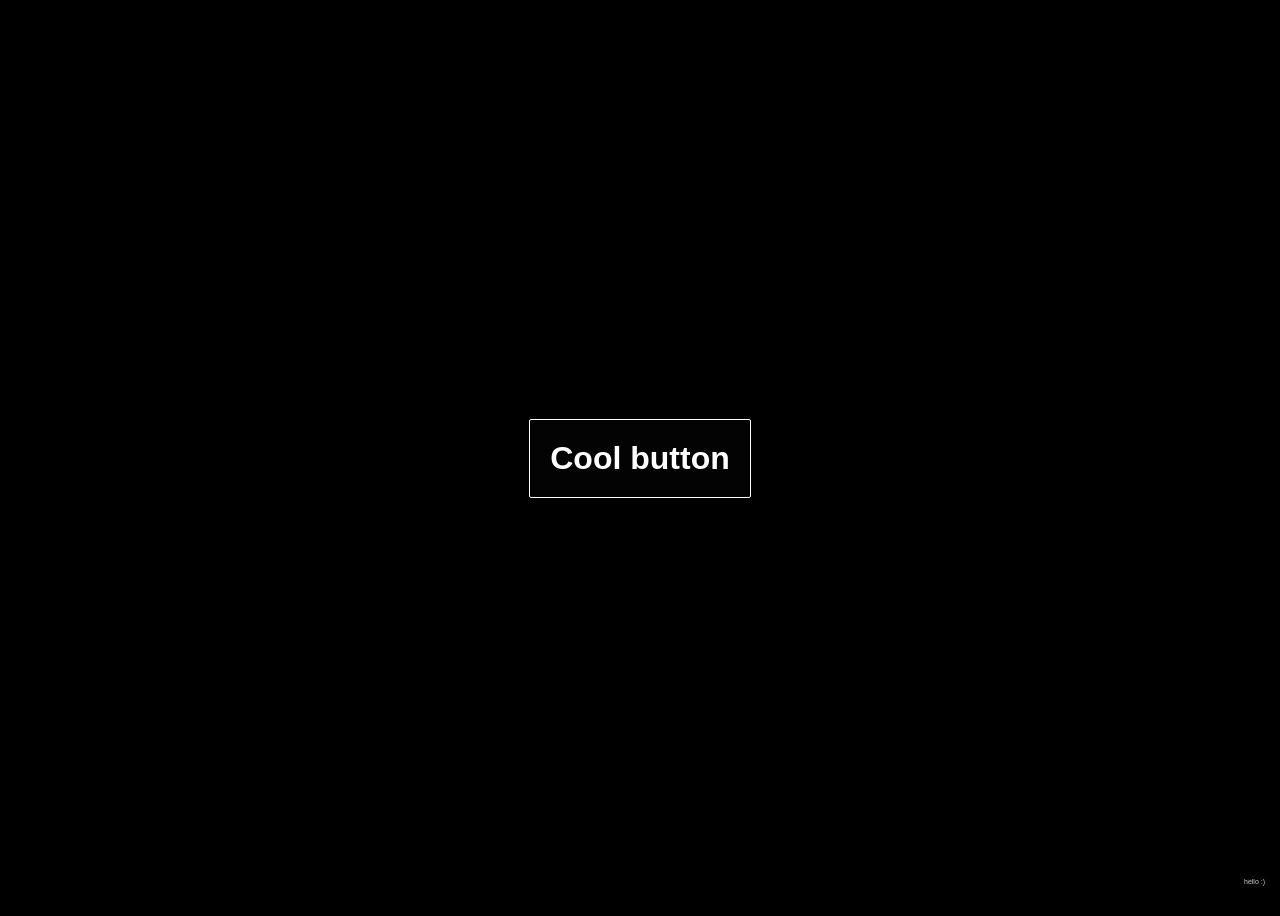
==== index.html @ 972c22ce "turtle" ====
<!DOCTYPE html>
<html>
<head>
<meta name="viewport" content="width=device-width, initial-scale=1.0">
<link rel="stylesheet" href="style.css">

</head>
<body>

<div class="container">

	<a href="https://www.youtube.com/watch?v=xvFZjo5PgG0">
		<h1 class="cool-button">Cool button</h1>
	</a>

</div>

<a href="xedin.html">
	<div class="hellotext-container">
	  <p class="hello-text">hello :)</p>
	</div>
</a>

</body>
</html>
---- style.css ----
:root {
	--lighter-white: color-mix(in srgb, white, black 10%);
  --slightly-lighter-white: color-mix(in srgb, white, black 15%);
  --even-lighter-white: color-mix(in srgb, white, black 20%);
  --lighter-black: color-mix(in srgb, white, black 99%);
  --slightly-lighter-black: color-mix(in srgb, white, black 98%);
  --pressed-white: color-mix(in srgb, white, black 60%);

  --text-1: color-mix(in srgb, white, black 5%);
  --text-0: white;
}

.invert {
  filter: invert(1);
}

@view-transition {
  navigation: auto;
}

body {
  background-color: #000000;
  font-family: "Comic Sans MS", sans-serif;
  min-height: 100vh;
}

p {
  color: var(--text-1);
  margin: 0;
}

h2 {
  color: var(--text-0);
  margin: 0;
}

hr {
  border: solid 1px var(--even-lighter-white);
  width: 100%;
}

.container{
  display: flex;
  flex-direction: column;
  justify-content: center;
  align-items: center;
  height: 100vh;
}

.container-lined {
  display: flex;
  flex-direction: column;
  justify-content: center;
  align-items: center;
  height: 100vh;
}

.lr-split {
  background-color: var(--lighter-black);
  display: flex;
  flex-direction: row;
  align-items: center;
  padding: 10px;
  border: solid 2px white;
  gap: 10px;
}

.lefthand {
  display: flex;
  flex-direction: row;
  border: solid 1px var(--slightly-lighter-white);
  background-color: var(--slightly-lighter-black);
  overflow: hidden;
}

.righthand {
  display: flex;
  flex-direction: column;
  background-color: var(--slightly-lighter-black);
  border: solid 1px var(--slightly-lighter-white);
  padding: 10px;
}

.lr-split:hover, .lefthand:hover, .righthand:hover {
  background-color: black;
}

.lr-split, .lefthand, .righthand {
  transition: all 150ms ease-in-out;
}

.spoiler {
  transition: all 150ms ease-in-out;
}

.invert.spoiler {
  filter: blur(10px) invert(1);
}

.invert.spoiler:hover {
  filter: blur(0px) invert(1);
}

.cool-button {	
  margin: 0px;
  width: fit-content;
  color: white;
  background: var(--lighter-black);
  text-align: center;
  border: solid 1px white;
  padding: 20px;
  border-radius: 2px;
  transition: all 200ms ease-in-out;
}

.cool-button:hover {
  color: black;
  background: var(--lighter-white);
  text-align: center;
  border: solid 1px white;
  border-radius: 100px;
  scale: 1.05;
}

.cool-button:active {	
  filter: blur(2px);
  color: black;
  background: var(--pressed-white);
  text-align: center;
  border: solid 1px white;
  scale: 0.99;
}

a {
  text-decoration: none;
}

.hellotext-container {
  position: fixed;
  bottom: 12px;
  right: 12px;
  background: var(--lighter-black);
  padding: 3px;
}

.hellotext-container:hover {
  position: fixed;
  bottom: 12px;
  right: 12px;
  background: var(--lighter-black);
  padding: 3px;
  border-radius: 10px;
  filter: invert(1);
}

.hello-text {
  margin: 0px;
  font-size: 7px;
  color: var(--even-lighter-white);
}

.hello-text, .hellotext-container {
  transition: all 150ms ease-in-out;
}
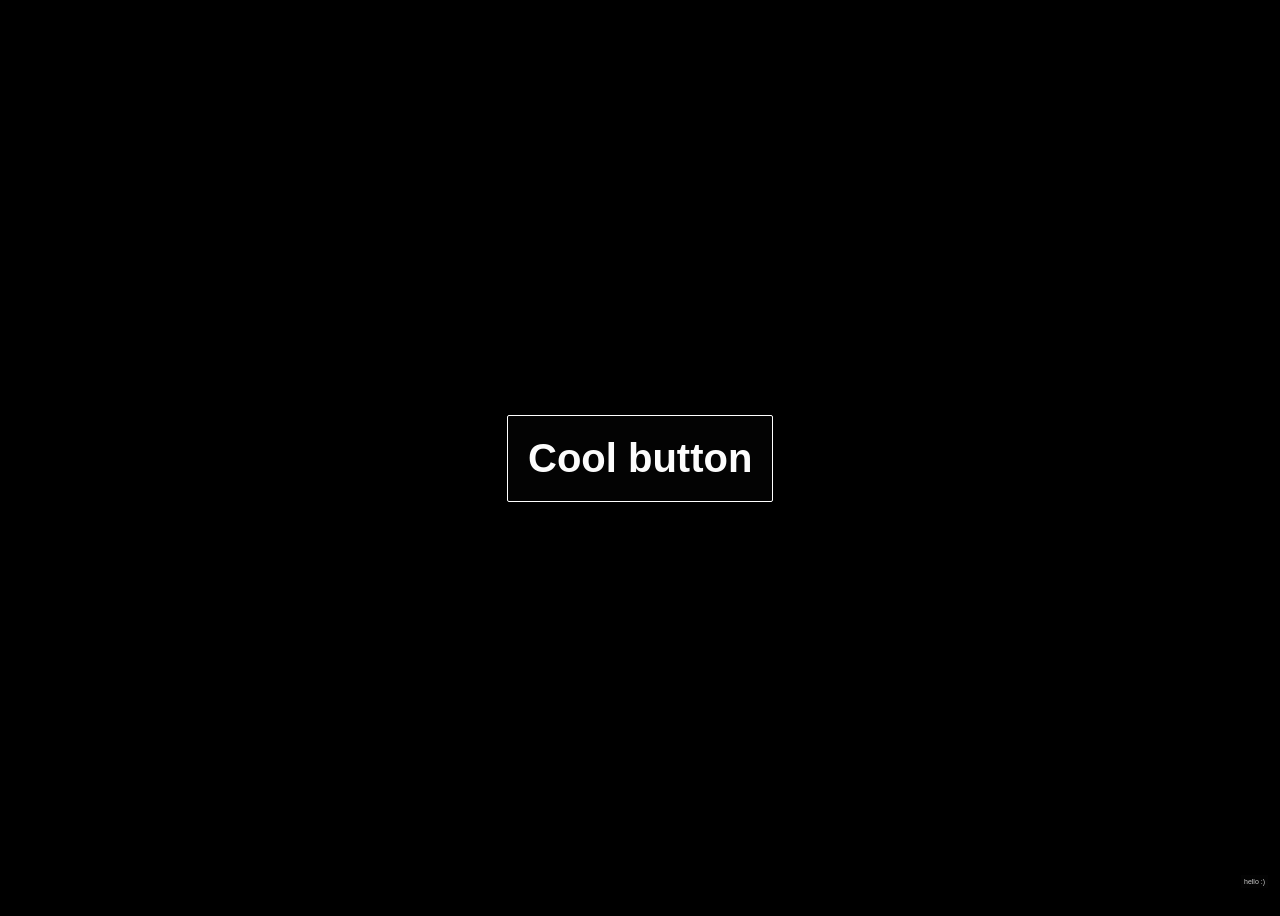
==== commit 3ab9f713: "add animation and temporary xedin header" ====
--- a/index.html
+++ b/index.html
@@ -9,8 +9,8 @@
 
 <div class="container">
 
-	<a href="https://www.youtube.com/watch?v=xvFZjo5PgG0">
-		<h1 class="cool-button">Cool button</h1>
+	<a href="https://www.youtube.com/watch?v=xvFZjo5PgG0" class="PopsIn">
+		<h1 class="cool-button cooltext">Cool button</h1>
 	</a>
 
 </div>
--- a/style.css
+++ b/style.css
@@ -1,18 +1,47 @@
+*, *::before, *::after {
+  box-sizing: border-box;
+}
+
+* {
+  -webkit-tap-highlight-color: transparent;
+}
 
 :root {
 	--lighter-white: color-mix(in srgb, white, black 10%);
   --slightly-lighter-white: color-mix(in srgb, white, black 15%);
   --even-lighter-white: color-mix(in srgb, white, black 20%);
+  --supremely-lighter-white: color-mix(in srgb, white, black 30%);
   --lighter-black: color-mix(in srgb, white, black 99%);
   --slightly-lighter-black: color-mix(in srgb, white, black 98%);
   --pressed-white: color-mix(in srgb, white, black 60%);
 
   --text-1: color-mix(in srgb, white, black 5%);
-  --text-0: white;
+  --text-0: color-mix(in srgb, white, black 3%);
+  --heading: color-mix(in srgb, white, black 1%);
+
+
+  --easeOutCubic: cubic-bezier(0.33, 1, 0.68, 1);
 }
 
 .invert {
   filter: invert(1);
+}
+
+@keyframes PopsIn {
+  from {
+    scale: 0.2;
+    filter: blur(15px);
+    opacity: 0.5;
+  }
+  to {
+    scale: 1;
+    filter: blur(0px);
+    opacity: 1;
+  }
+}
+
+.PopsIn {
+  animation: PopsIn 0.7s var(--easeOutCubic) forwards;
 }
 
 @view-transition {
@@ -30,6 +59,18 @@
   margin: 0;
 }
 
+h1 {
+  color: var(--heading);
+  font-size: 100px;
+  margin: 0;
+}
+
+h1.cooltext {
+  color: var(--heading);
+  font-size: 40px;
+  margin: 0;
+}
+
 h2 {
   color: var(--text-0);
   margin: 0;
@@ -51,19 +92,30 @@
 .container-lined {
   display: flex;
   flex-direction: column;
-  justify-content: center;
+  justify-content: flex-start;
   align-items: center;
   height: 100vh;
+  gap: 20px;
+  padding-top: 20px;
+  padding-bottom: 50px;
+}
+
+.titlemaybe {
+  width: 95%;
+  text-align: center;
+  padding: 10px;
 }
 
 .lr-split {
   background-color: var(--lighter-black);
   display: flex;
   flex-direction: row;
-  align-items: center;
+  align-items: stretch;
   padding: 10px;
   border: solid 2px white;
   gap: 10px;
+  max-width: 70%;
+  flex-wrap: wrap;
 }
 
 .lefthand {
@@ -74,12 +126,19 @@
   overflow: hidden;
 }
 
+.lefthand img {
+  object-fit: cover;
+}
+
 .righthand {
   display: flex;
   flex-direction: column;
   background-color: var(--slightly-lighter-black);
   border: solid 1px var(--slightly-lighter-white);
   padding: 10px;
+  min-width: 200px;
+  /* height: 100%; */
+  flex: 1;
 }
 
 .lr-split:hover, .lefthand:hover, .righthand:hover {
@@ -163,3 +222,9 @@
 .hello-text, .hellotext-container {
   transition: all 150ms ease-in-out;
 }
+
+@media (width <= 740px) {
+   .lr-split {
+      max-width: 95%;
+  } 
+}
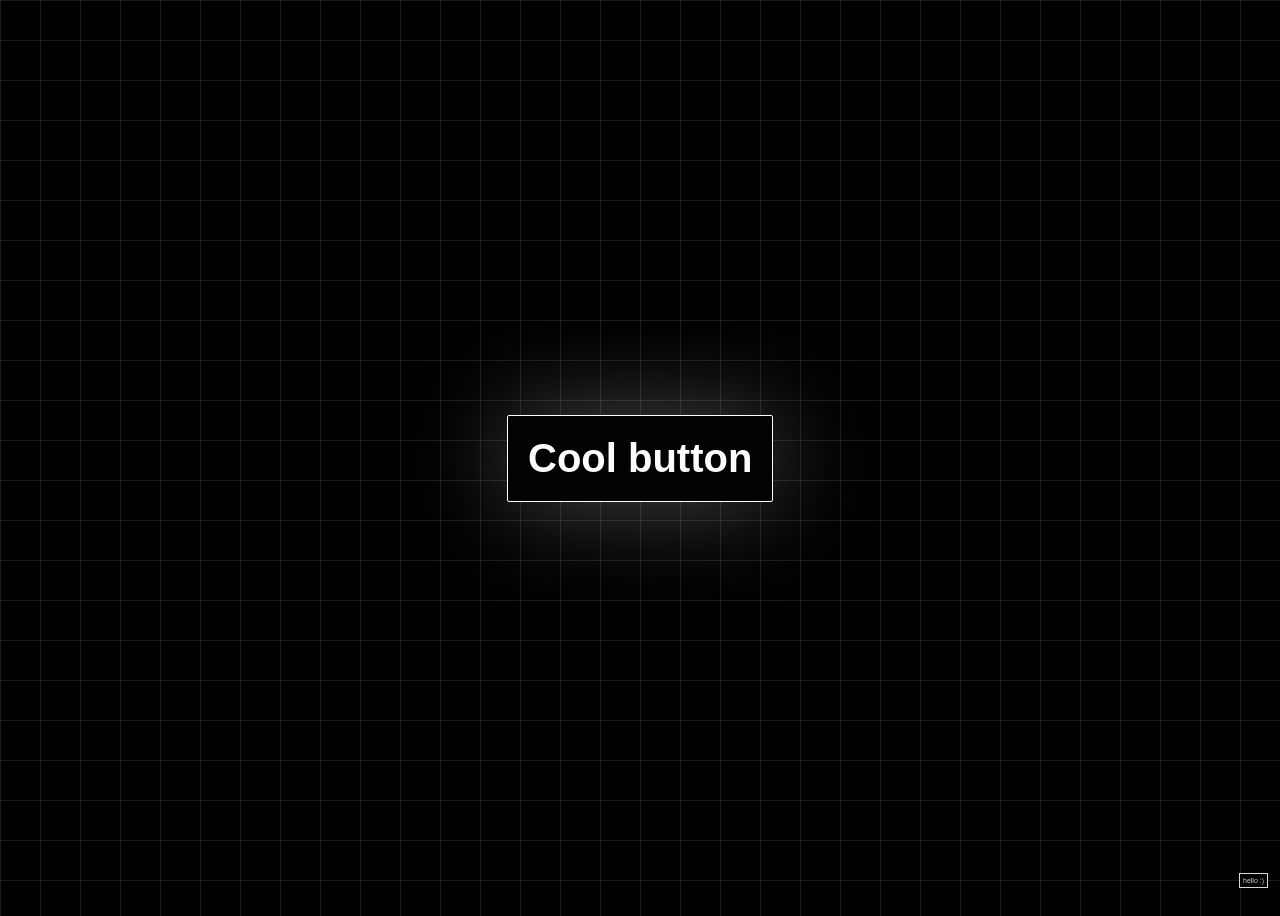
==== commit 2fb969a8: "Add glow classes and adjust animation timing Apply a ShouldGlow class to the main button and add two" ====
--- a/index.html
+++ b/index.html
@@ -1,27 +1,30 @@
 <!DOCTYPE html>
 <html>
-<head>
-<meta name="viewport" content="width=device-width, initial-scale=1.0">
-<link rel="stylesheet" href="style.css">
+	<head>
 
-</head>
-<body>
+		<meta name="viewport" content="width=device-width, initial-scale=1.0">
+		<link rel="stylesheet" href="style.css">
 
-<div class="container">
+	</head>
 
-	<a href="https://www.youtube.com/watch?v=xvFZjo5PgG0" class="PopsIn">
-		<h1 class="cool-button cooltext">Cool button</h1>
-	</a>
+	<body>
 
-</div>
+		<div class="container">
 
-<a href="xedin.html">
-	<div class="hellotext-container">
-	  <p class="hello-text">hello :)</p>
-	</div>
-</a>
+			<a href="https://www.youtube.com/watch?v=xvFZjo5PgG0" class="PopsIn">
+				<h1 class="cool-button cooltext ShouldGlow">Cool button</h1>
+			</a>
 
-</body>
+		</div>
+
+		<a href="xedin.html">
+			<div class="hellotext-container SlideFromRight">
+			  <p class="hello-text">hello :)</p>
+			</div>
+		</a>
+	
+		<script src="script.js"></script>
+	</body>
 </html>
 
 
--- a/style.css
+++ b/style.css
@@ -1,4 +1,6 @@
-*, *::before, *::after {
+*,
+*::before,
+*::after {
   box-sizing: border-box;
 }
 
@@ -7,7 +9,7 @@
 }
 
 :root {
-	--lighter-white: color-mix(in srgb, white, black 10%);
+  --lighter-white: color-mix(in srgb, white, black 10%);
   --slightly-lighter-white: color-mix(in srgb, white, black 15%);
   --even-lighter-white: color-mix(in srgb, white, black 20%);
   --supremely-lighter-white: color-mix(in srgb, white, black 30%);
@@ -19,7 +21,7 @@
   --text-0: color-mix(in srgb, white, black 3%);
   --heading: color-mix(in srgb, white, black 1%);
 
-
+  --grid-color: rgba(255, 255, 255, 0.1);
   --easeOutCubic: cubic-bezier(0.33, 1, 0.68, 1);
 }
 
@@ -33,6 +35,7 @@
     filter: blur(15px);
     opacity: 0.5;
   }
+
   to {
     scale: 1;
     filter: blur(0px);
@@ -40,8 +43,54 @@
   }
 }
 
-.PopsIn {
+@keyframes SlideFromRight {
+  from {
+    transform: translateX(50px);
+    opacity: 0.4;
+  }
+
+  to {
+    transform: translateX(0px);
+    opacity: 1;
+  }
+}
+
+.PopsIn,
+.SlideFromRight {
+  opacity: 0;
+}
+
+.PopsIn.visible {
   animation: PopsIn 0.7s var(--easeOutCubic) forwards;
+}
+
+.SlideFromRight.visible {
+  animation: SlideFromRight 0.7s var(--easeOutCubic) forwards;
+  animation-delay: 700ms;
+}
+
+.PopsIn.visible {
+  animation-delay: calc(var(--index) * 80ms);
+}
+
+.ShouldGlow {
+  display: flex;
+  filter: drop-shadow(0px 0px 50px rgba(255, 255, 255, 0.3));
+  transition: filter 150ms ease-in-out;
+}
+
+.ShouldGlow:hover {
+  filter: drop-shadow(0px 0px 100px rgba(255, 255, 255, 0.7));
+}
+
+.ShouldGlowSoftly {
+  display: flex;
+  filter: drop-shadow(0px 0px 25px rgba(255, 255, 255, 0.15));
+  transition: filter 150ms ease-in-out;
+}
+
+.ShouldGlowSoftly:hover {
+  filter: drop-shadow(0px 0px 50px rgba(255, 255, 255, 0.3));
 }
 
 @view-transition {
@@ -50,6 +99,9 @@
 
 body {
   background-color: #000000;
+  background-image: linear-gradient(var(--grid-color) 1px, transparent 1px),
+    linear-gradient(90deg, var(--grid-color) 1px, transparent 1px);
+  background-size: 40px 40px;
   font-family: "Comic Sans MS", sans-serif;
   min-height: 100vh;
 }
@@ -81,7 +133,7 @@
   width: 100%;
 }
 
-.container{
+.container {
   display: flex;
   flex-direction: column;
   justify-content: center;
@@ -141,11 +193,18 @@
   flex: 1;
 }
 
-.lr-split:hover, .lefthand:hover, .righthand:hover {
+.lr-split:hover,
+.lr-split:focus-visible,
+.lefthand:hover,
+.lefthand:focus-visible,
+.righthand:hover,
+.righthand:focus-visible {
   background-color: black;
 }
 
-.lr-split, .lefthand, .righthand {
+.lr-split,
+.lefthand,
+.righthand {
   transition: all 150ms ease-in-out;
 }
 
@@ -157,11 +216,12 @@
   filter: blur(10px) invert(1);
 }
 
-.invert.spoiler:hover {
+.invert.spoiler:hover,
+.invert.spoiler:focus-visible {
   filter: blur(0px) invert(1);
 }
 
-.cool-button {	
+.cool-button {
   margin: 0px;
   width: fit-content;
   color: white;
@@ -173,7 +233,8 @@
   transition: all 200ms ease-in-out;
 }
 
-.cool-button:hover {
+.cool-button:hover,
+.cool-button:focus-visible {
   color: black;
   background: var(--lighter-white);
   text-align: center;
@@ -182,7 +243,7 @@
   scale: 1.05;
 }
 
-.cool-button:active {	
+.cool-button:active {
   filter: blur(2px);
   color: black;
   background: var(--pressed-white);
@@ -200,15 +261,12 @@
   bottom: 12px;
   right: 12px;
   background: var(--lighter-black);
+  border: solid 0.3px var(--slightly-lighter-white);
   padding: 3px;
 }
 
-.hellotext-container:hover {
-  position: fixed;
-  bottom: 12px;
-  right: 12px;
-  background: var(--lighter-black);
-  padding: 3px;
+.hellotext-container:hover,
+.hellotext-container:focus-visible {
   border-radius: 10px;
   filter: invert(1);
 }
@@ -219,12 +277,13 @@
   color: var(--even-lighter-white);
 }
 
-.hello-text, .hellotext-container {
+.hello-text,
+.hellotext-container {
   transition: all 150ms ease-in-out;
 }
 
-@media (width <= 740px) {
-   .lr-split {
-      max-width: 95%;
-  } 
-}
+@media (width <=740px) {
+  .lr-split {
+    max-width: 95%;
+  }
+}
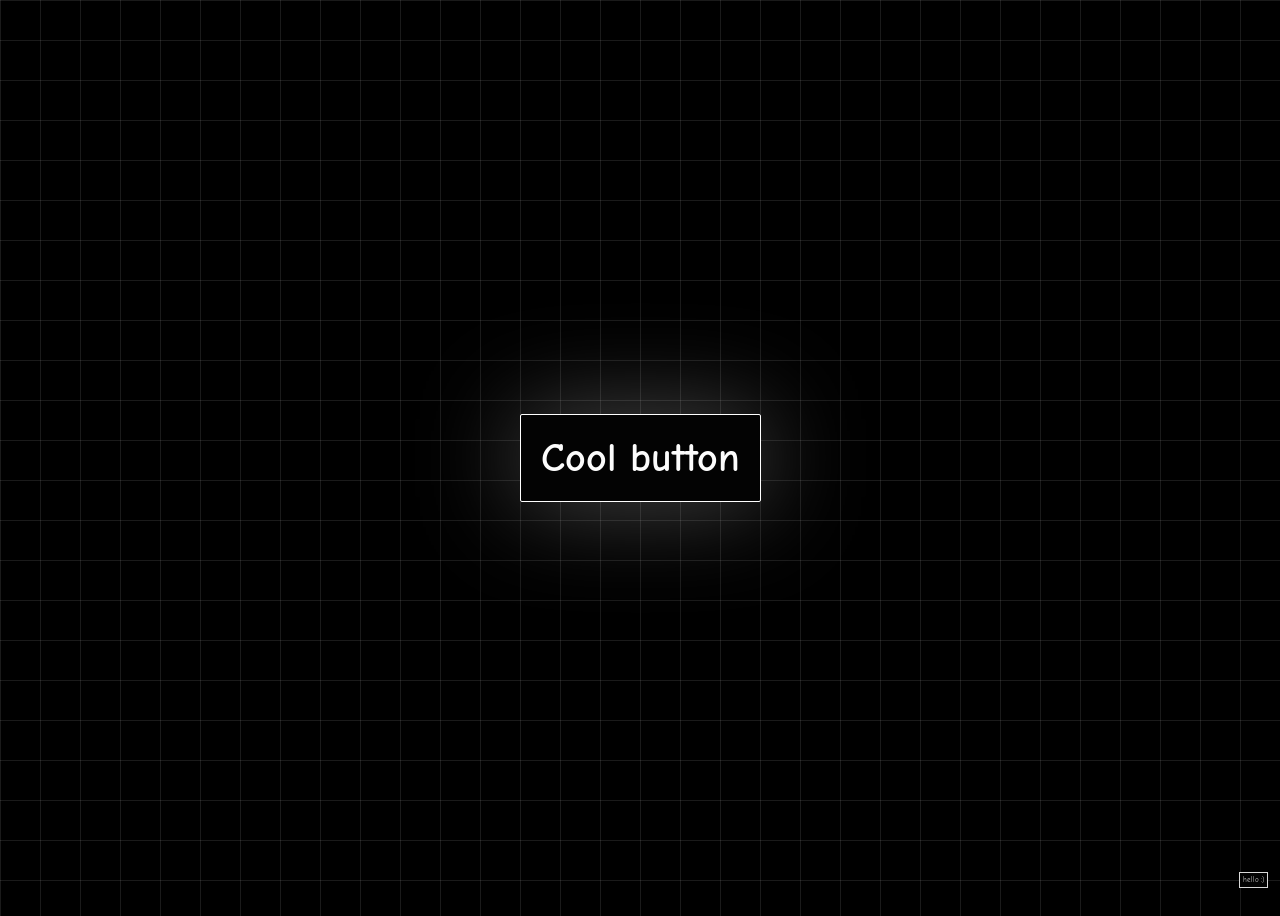
==== commit fddfcf17: "Added another lr-splkit qibfiqubnd w" ====
--- a/index.html
+++ b/index.html
@@ -2,7 +2,9 @@
 <html>
 	<head>
 
-		<meta name="viewport" content="width=device-width, initial-scale=1.0">
+		<link rel="preconnect" href="https://fonts.googleapis.com">
+		<link rel="preconnect" href="https://fonts.gstatic.com" crossorigin>
+		<link href="https://fonts.googleapis.com/css2?family=Comic+Neue:ital,wght@0,300;0,400;0,700;1,300;1,400;1,700&display=swap" rel="stylesheet">		<meta name="viewport" content="width=device-width, initial-scale=1.0">
 		<link rel="stylesheet" href="style.css">
 
 	</head>
--- a/style.css
+++ b/style.css
@@ -22,6 +22,8 @@
   --heading: color-mix(in srgb, white, black 1%);
 
   --grid-color: rgba(255, 255, 255, 0.1);
+  --gridHoverColor: rgba(255, 255, 255, 0.1);
+
   --easeOutCubic: cubic-bezier(0.33, 1, 0.68, 1);
 }
 
@@ -99,10 +101,14 @@
 
 body {
   background-color: #000000;
-  background-image: linear-gradient(var(--grid-color) 1px, transparent 1px),
+  background-image:
+    radial-gradient(circle 100px at var(--mouse-x, -999px) var(--mouse-y, -999px), var(--gridHoverColor), transparent),
+    linear-gradient(var(--grid-color) 1px, transparent 1px),
     linear-gradient(90deg, var(--grid-color) 1px, transparent 1px);
-  background-size: 40px 40px;
-  font-family: "Comic Sans MS", sans-serif;
+  background-size: 100% 100%, 40px 40px, 40px 40px;
+  background-attachment: fixed, scroll, scroll;
+
+  font-family: "Comic Neue", "Comic Sans MS", sans-serif;
   min-height: 100vh;
 }
 
@@ -170,6 +176,10 @@
   flex-wrap: wrap;
 }
 
+.lr-split.invertlayout {
+  flex-direction: row-reverse;
+}
+
 .lefthand {
   display: flex;
   flex-direction: row;
@@ -286,4 +296,4 @@
   .lr-split {
     max-width: 95%;
   }
-}+}
